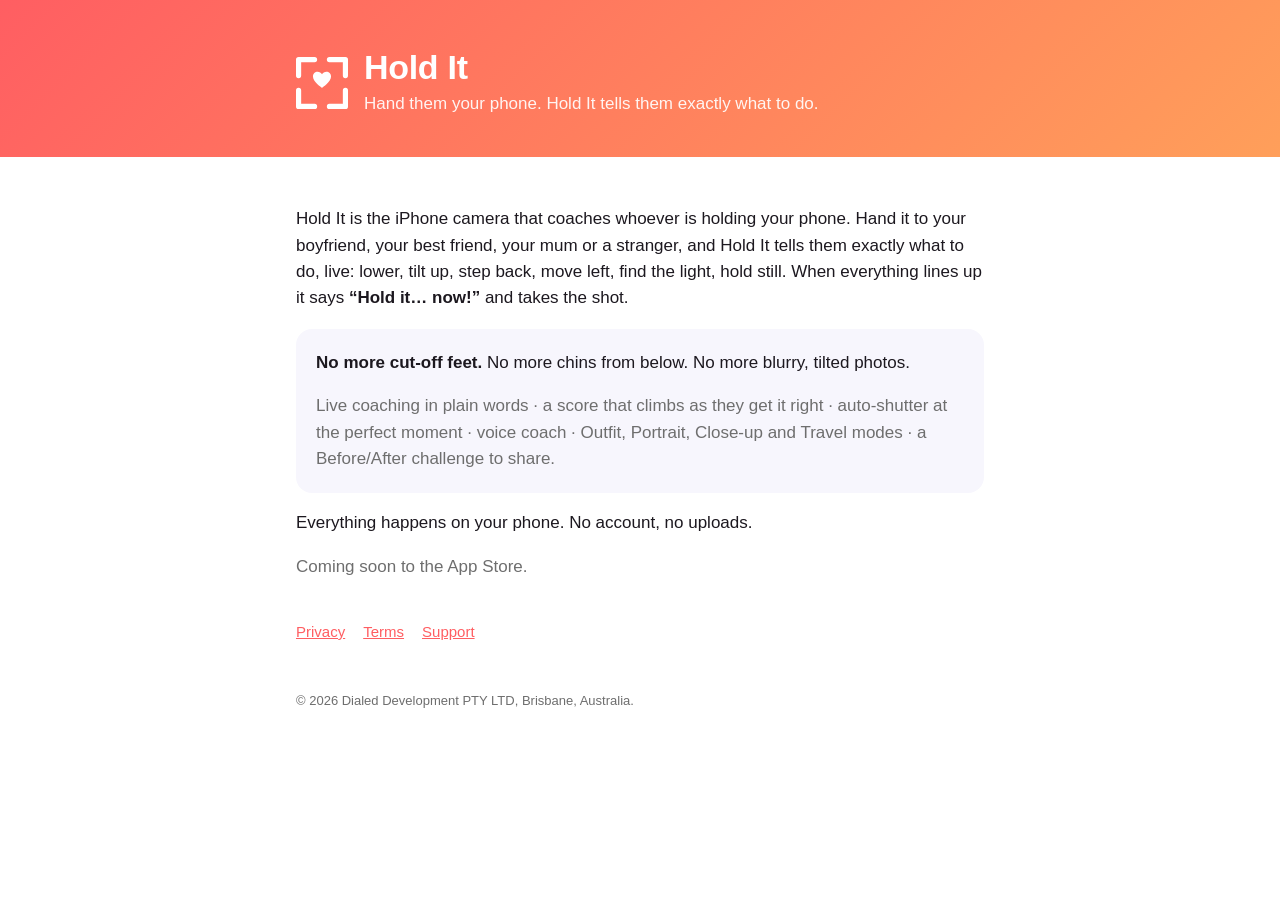
==== index.html @ 219d1981 "Hold It privacy, terms and support pages Co-Authored-By: Claude Opus 5.5 <noreply@anthropic.com>" ====
<!doctype html>
<html lang="en">
<head>
<meta charset="utf-8">
<meta name="viewport" content="width=device-width, initial-scale=1">
<title>Hold It</title>
<meta name="description" content="Hand them your phone. Hold It tells them exactly what to do.">
<link rel="stylesheet" href="style.css">
</head>
<body>
<header><div class="wrap">
<a href="./"><svg class="mark" viewBox="0 0 644 644" aria-hidden="true"><g fill="none" stroke="#fff" stroke-width="64" stroke-linecap="round" stroke-linejoin="round"><path d="M230 32H32V230"/><path d="M414 32H612V230"/><path d="M230 612H32V414"/><path d="M414 612H612V414"/></g><path fill="#fff" d="M322 381c-8-6-112-74-112-140 0-35 26-59 57-59 24 0 44 14 55 33 11-19 31-33 55-33 31 0 57 24 57 59 0 66-104 134-112 140z"/></svg></a>
<div><h1>Hold It</h1><p>Hand them your phone. Hold It tells them exactly what to do.</p></div>
</div></header>
<main><div class="wrap">
<p>Hold It is the iPhone camera that coaches whoever is holding your phone. Hand it to your boyfriend, your best friend, your mum or a stranger, and Hold It tells them exactly what to do, live: lower, tilt up, step back, move left, find the light, hold still. When everything lines up it says <strong>“Hold it… now!”</strong> and takes the shot.</p>
<div class="card">
<p><strong>No more cut-off feet.</strong> No more chins from below. No more blurry, tilted photos.</p>
<p class="muted">Live coaching in plain words · a score that climbs as they get it right · auto-shutter at the perfect moment · voice coach · Outfit, Portrait, Close-up and Travel modes · a Before/After challenge to share.</p>
</div>
<p>Everything happens on your phone. No account, no uploads.</p>
<p class="muted">Coming soon to the App Store.</p>
<nav><a href="privacy/">Privacy</a><a href="terms/">Terms</a><a href="support/">Support</a></nav>
</div></main>
<footer><div class="wrap">© 2026 Dialed Development PTY LTD, Brisbane, Australia.</div></footer>
</body>
</html>
---- style.css ----
:root { --ink:#1C181F; --grey:#6E6E6E; --card:#F7F6FD; --coral:#FF5E62; --peach:#FF9F5A; --bg:#FFFFFF; }
@media (prefers-color-scheme: dark) { :root { --ink:#F5F4F7; --grey:#A09DA6; --card:#1B1A1F; --bg:#0E0D10; } }
* { box-sizing: border-box; }
body { margin:0; background:var(--bg); color:var(--ink); font: 17px/1.55 -apple-system, BlinkMacSystemFont, "SF Pro Text", "Segoe UI", Roboto, Helvetica, Arial, sans-serif; }
header { background: linear-gradient(135deg, var(--coral), var(--peach)); color:#fff; padding: 48px 0 40px; }
.wrap { max-width: 720px; margin: 0 auto; padding: 0 16px; }
header .wrap { display:flex; align-items:center; gap:16px; }
header a { color:#fff; text-decoration:none; }
.mark { width:52px; height:52px; flex:none; display:block; }
h1 { font-size: 34px; font-weight: 600; margin: 0; letter-spacing:-0.3px; line-height:1.15; }
header p { margin: 4px 0 0; opacity: .92; }
main { padding: 32px 0 48px; }
h2 { font-size: 22px; font-weight: 600; margin: 32px 0 8px; }
.muted { color: var(--grey); }
.card { background: var(--card); border-radius: 16px; padding: 4px 20px; margin: 16px 0; }
nav { display:flex; gap:18px; flex-wrap:wrap; margin-top: 40px; font-size: 15px; }
a { color: var(--coral); }
footer { color: var(--grey); font-size: 13px; padding: 0 0 48px; }
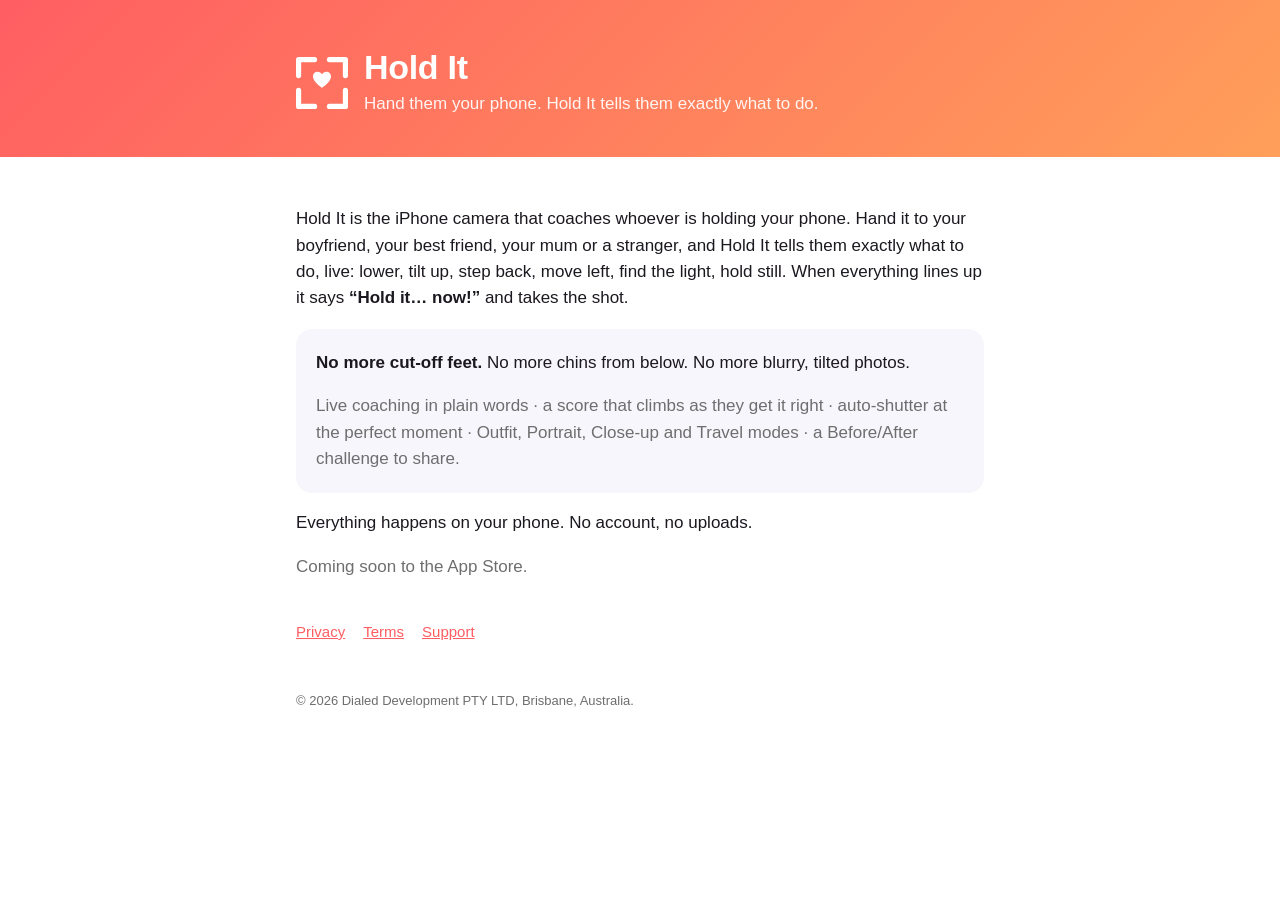
==== commit 79116778: "Home page: remove voice coach Co-Authored-By: Claude Opus 5.5 <noreply@anthropic.com>" ====
--- a/index.html
+++ b/index.html
@@ -16,7 +16,7 @@
 <p>Hold It is the iPhone camera that coaches whoever is holding your phone. Hand it to your boyfriend, your best friend, your mum or a stranger, and Hold It tells them exactly what to do, live: lower, tilt up, step back, move left, find the light, hold still. When everything lines up it says <strong>“Hold it… now!”</strong> and takes the shot.</p>
 <div class="card">
 <p><strong>No more cut-off feet.</strong> No more chins from below. No more blurry, tilted photos.</p>
-<p class="muted">Live coaching in plain words · a score that climbs as they get it right · auto-shutter at the perfect moment · voice coach · Outfit, Portrait, Close-up and Travel modes · a Before/After challenge to share.</p>
+<p class="muted">Live coaching in plain words · a score that climbs as they get it right · auto-shutter at the perfect moment · Outfit, Portrait, Close-up and Travel modes · a Before/After challenge to share.</p>
 </div>
 <p>Everything happens on your phone. No account, no uploads.</p>
 <p class="muted">Coming soon to the App Store.</p>
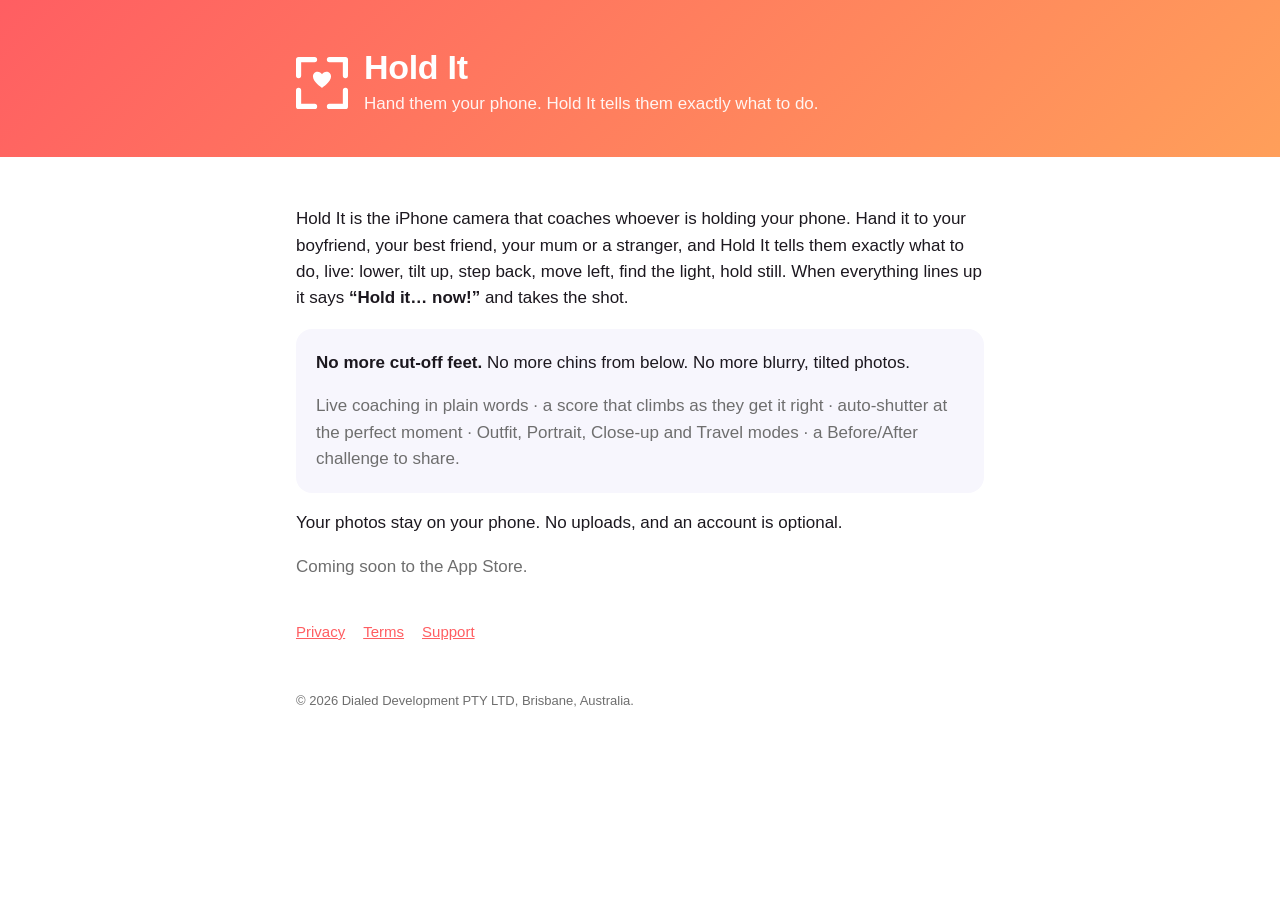
==== commit f607e0fa: "Privacy, terms and support: optional accounts and sign-in" ====
--- a/index.html
+++ b/index.html
@@ -18,7 +18,7 @@
 <p><strong>No more cut-off feet.</strong> No more chins from below. No more blurry, tilted photos.</p>
 <p class="muted">Live coaching in plain words · a score that climbs as they get it right · auto-shutter at the perfect moment · Outfit, Portrait, Close-up and Travel modes · a Before/After challenge to share.</p>
 </div>
-<p>Everything happens on your phone. No account, no uploads.</p>
+<p>Your photos stay on your phone. No uploads, and an account is optional.</p>
 <p class="muted">Coming soon to the App Store.</p>
 <nav><a href="privacy/">Privacy</a><a href="terms/">Terms</a><a href="support/">Support</a></nav>
 </div></main>
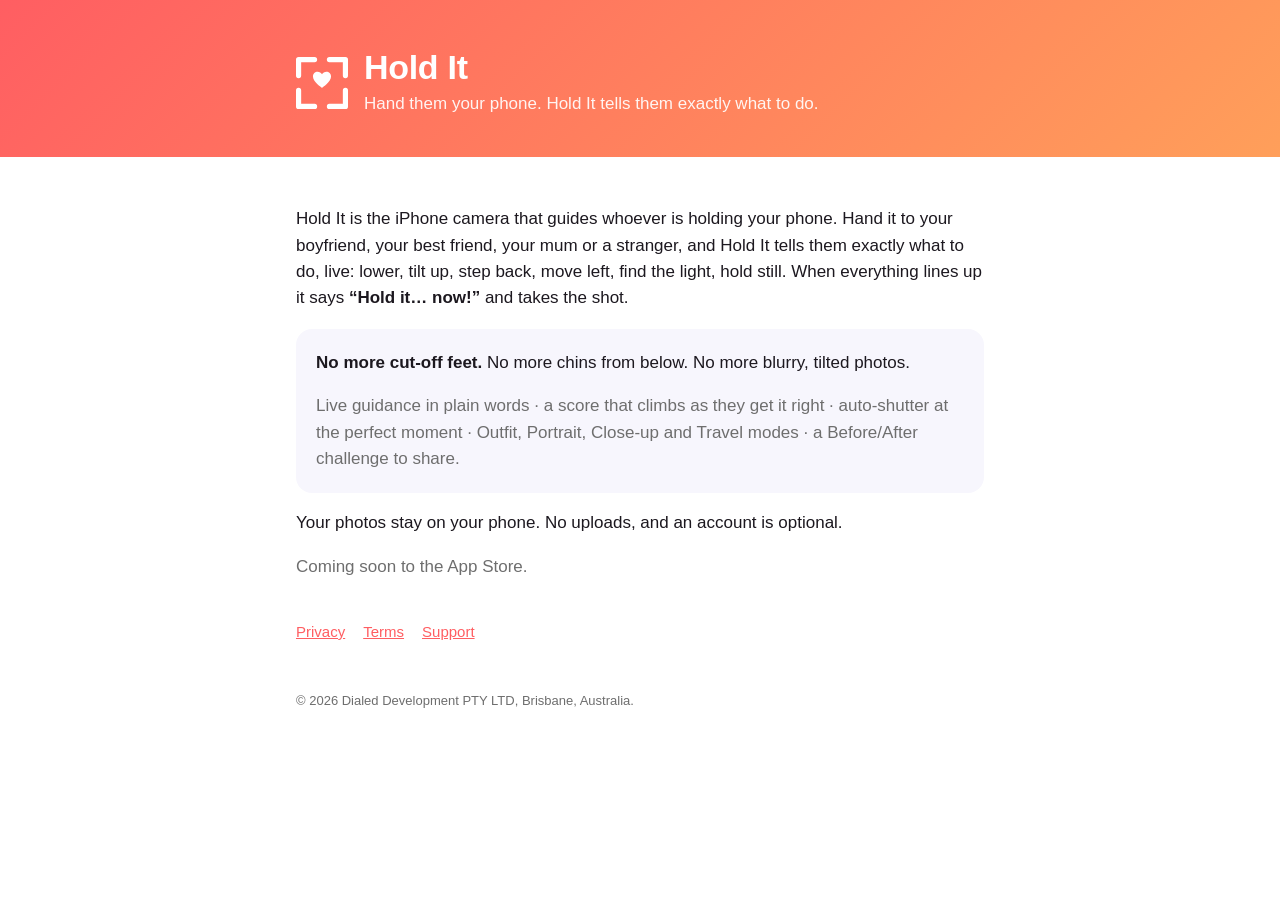
==== commit 5fd994e2: "Say guide instead of coach" ====
--- a/index.html
+++ b/index.html
@@ -13,10 +13,10 @@
 <div><h1>Hold It</h1><p>Hand them your phone. Hold It tells them exactly what to do.</p></div>
 </div></header>
 <main><div class="wrap">
-<p>Hold It is the iPhone camera that coaches whoever is holding your phone. Hand it to your boyfriend, your best friend, your mum or a stranger, and Hold It tells them exactly what to do, live: lower, tilt up, step back, move left, find the light, hold still. When everything lines up it says <strong>“Hold it… now!”</strong> and takes the shot.</p>
+<p>Hold It is the iPhone camera that guides whoever is holding your phone. Hand it to your boyfriend, your best friend, your mum or a stranger, and Hold It tells them exactly what to do, live: lower, tilt up, step back, move left, find the light, hold still. When everything lines up it says <strong>“Hold it… now!”</strong> and takes the shot.</p>
 <div class="card">
 <p><strong>No more cut-off feet.</strong> No more chins from below. No more blurry, tilted photos.</p>
-<p class="muted">Live coaching in plain words · a score that climbs as they get it right · auto-shutter at the perfect moment · Outfit, Portrait, Close-up and Travel modes · a Before/After challenge to share.</p>
+<p class="muted">Live guidance in plain words · a score that climbs as they get it right · auto-shutter at the perfect moment · Outfit, Portrait, Close-up and Travel modes · a Before/After challenge to share.</p>
 </div>
 <p>Your photos stay on your phone. No uploads, and an account is optional.</p>
 <p class="muted">Coming soon to the App Store.</p>
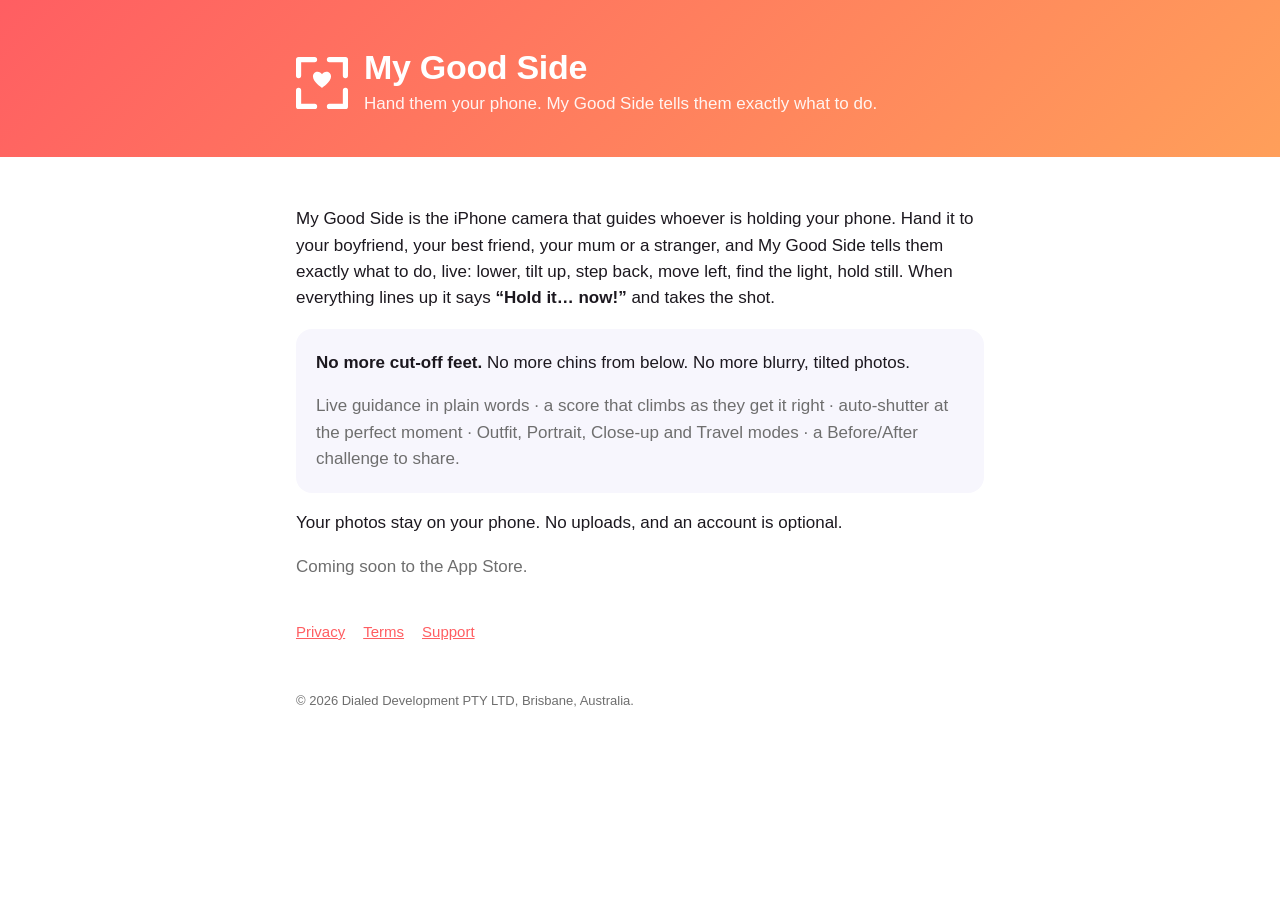
==== commit 4a022042: "Rename to My Good Side Co-Authored-By: Claude Opus 5.5 <noreply@anthropic.com>" ====
--- a/index.html
+++ b/index.html
@@ -3,17 +3,17 @@
 <head>
 <meta charset="utf-8">
 <meta name="viewport" content="width=device-width, initial-scale=1">
-<title>Hold It</title>
-<meta name="description" content="Hand them your phone. Hold It tells them exactly what to do.">
+<title>My Good Side</title>
+<meta name="description" content="Hand them your phone. My Good Side tells them exactly what to do.">
 <link rel="stylesheet" href="style.css">
 </head>
 <body>
 <header><div class="wrap">
 <a href="./"><svg class="mark" viewBox="0 0 644 644" aria-hidden="true"><g fill="none" stroke="#fff" stroke-width="64" stroke-linecap="round" stroke-linejoin="round"><path d="M230 32H32V230"/><path d="M414 32H612V230"/><path d="M230 612H32V414"/><path d="M414 612H612V414"/></g><path fill="#fff" d="M322 381c-8-6-112-74-112-140 0-35 26-59 57-59 24 0 44 14 55 33 11-19 31-33 55-33 31 0 57 24 57 59 0 66-104 134-112 140z"/></svg></a>
-<div><h1>Hold It</h1><p>Hand them your phone. Hold It tells them exactly what to do.</p></div>
+<div><h1>My Good Side</h1><p>Hand them your phone. My Good Side tells them exactly what to do.</p></div>
 </div></header>
 <main><div class="wrap">
-<p>Hold It is the iPhone camera that guides whoever is holding your phone. Hand it to your boyfriend, your best friend, your mum or a stranger, and Hold It tells them exactly what to do, live: lower, tilt up, step back, move left, find the light, hold still. When everything lines up it says <strong>“Hold it… now!”</strong> and takes the shot.</p>
+<p>My Good Side is the iPhone camera that guides whoever is holding your phone. Hand it to your boyfriend, your best friend, your mum or a stranger, and My Good Side tells them exactly what to do, live: lower, tilt up, step back, move left, find the light, hold still. When everything lines up it says <strong>“Hold it… now!”</strong> and takes the shot.</p>
 <div class="card">
 <p><strong>No more cut-off feet.</strong> No more chins from below. No more blurry, tilted photos.</p>
 <p class="muted">Live guidance in plain words · a score that climbs as they get it right · auto-shutter at the perfect moment · Outfit, Portrait, Close-up and Travel modes · a Before/After challenge to share.</p>
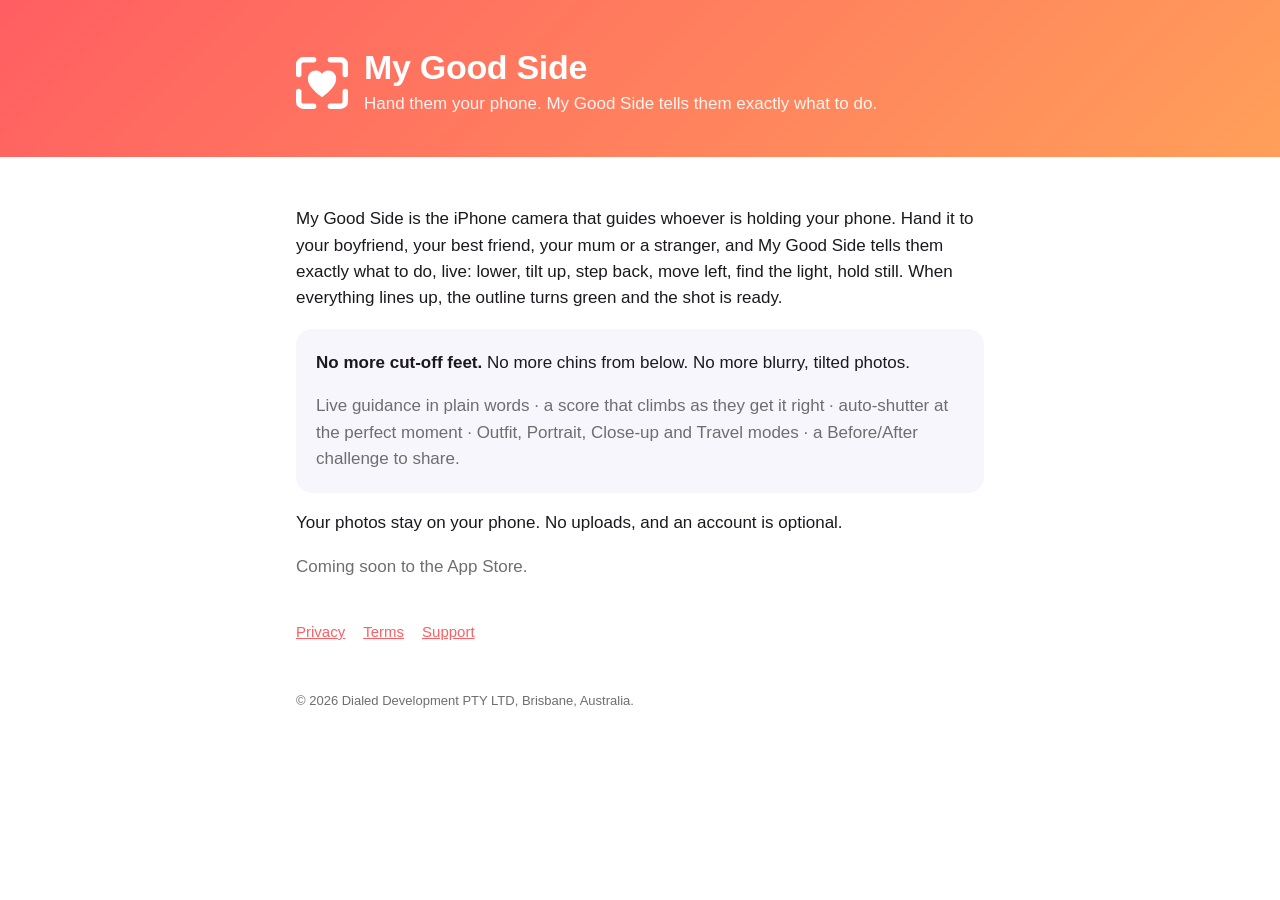
==== commit d058145c: "Use the new logo and describe the green outline Co-Authored-By: Claude Opus 5.5 <noreply@anthropic.c" ====
--- a/index.html
+++ b/index.html
@@ -9,11 +9,11 @@
 </head>
 <body>
 <header><div class="wrap">
-<a href="./"><svg class="mark" viewBox="0 0 644 644" aria-hidden="true"><g fill="none" stroke="#fff" stroke-width="64" stroke-linecap="round" stroke-linejoin="round"><path d="M230 32H32V230"/><path d="M414 32H612V230"/><path d="M230 612H32V414"/><path d="M414 612H612V414"/></g><path fill="#fff" d="M322 381c-8-6-112-74-112-140 0-35 26-59 57-59 24 0 44 14 55 33 11-19 31-33 55-33 31 0 57 24 57 59 0 66-104 134-112 140z"/></svg></a>
+<a href="./"><svg class="mark" viewBox="177 177 670 670" aria-hidden="true"><g fill="none" stroke="#fff" stroke-width="70" stroke-linecap="round" stroke-linejoin="round"><path d="M212 404V272A60 60 0 0 1 272 212H404"/><path d="M620 212H752A60 60 0 0 1 812 272V404"/><path d="M212 620V752A60 60 0 0 0 272 812H404"/><path d="M620 812H752A60 60 0 0 0 812 752V620"/></g><path fill="#fff" transform="translate(512 522) scale(.86) translate(-512 -520)" d="M512 720C380 620 300 540 300 440C300 370 355 320 420 320C460 320 495 340 512 372C529 340 564 320 604 320C669 320 724 370 724 440C724 540 644 620 512 720Z"/></svg></a>
 <div><h1>My Good Side</h1><p>Hand them your phone. My Good Side tells them exactly what to do.</p></div>
 </div></header>
 <main><div class="wrap">
-<p>My Good Side is the iPhone camera that guides whoever is holding your phone. Hand it to your boyfriend, your best friend, your mum or a stranger, and My Good Side tells them exactly what to do, live: lower, tilt up, step back, move left, find the light, hold still. When everything lines up it says <strong>“Hold it… now!”</strong> and takes the shot.</p>
+<p>My Good Side is the iPhone camera that guides whoever is holding your phone. Hand it to your boyfriend, your best friend, your mum or a stranger, and My Good Side tells them exactly what to do, live: lower, tilt up, step back, move left, find the light, hold still. When everything lines up, the outline turns green and the shot is ready.</p>
 <div class="card">
 <p><strong>No more cut-off feet.</strong> No more chins from below. No more blurry, tilted photos.</p>
 <p class="muted">Live guidance in plain words · a score that climbs as they get it right · auto-shutter at the perfect moment · Outfit, Portrait, Close-up and Travel modes · a Before/After challenge to share.</p>
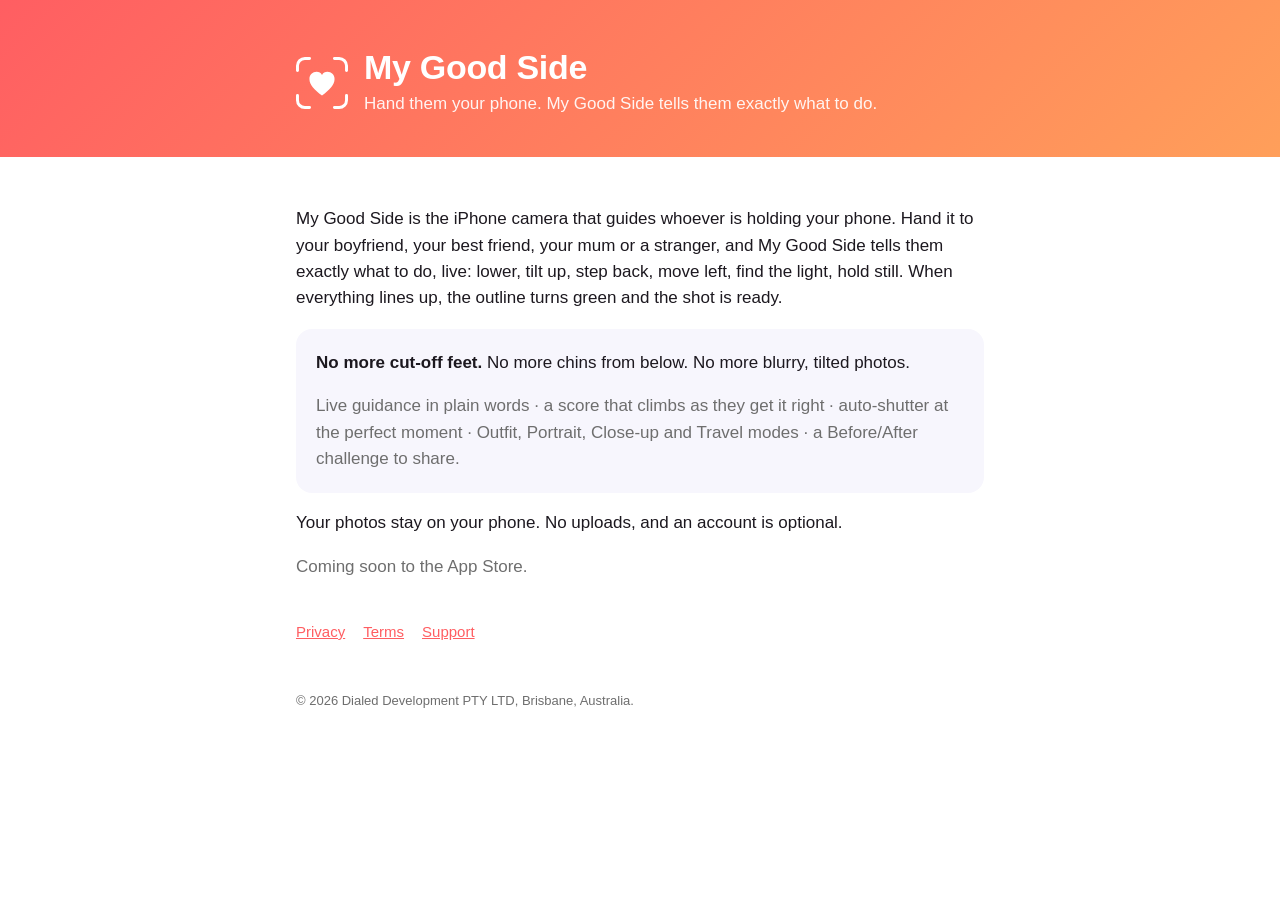
==== commit 38504408: "Use the new logo frame and explain the new photo rules Co-Authored-By: Claude Opus 5.5 <noreply@anth" ====
--- a/index.html
+++ b/index.html
@@ -9,7 +9,7 @@
 </head>
 <body>
 <header><div class="wrap">
-<a href="./"><svg class="mark" viewBox="177 177 670 670" aria-hidden="true"><g fill="none" stroke="#fff" stroke-width="70" stroke-linecap="round" stroke-linejoin="round"><path d="M212 404V272A60 60 0 0 1 272 212H404"/><path d="M620 212H752A60 60 0 0 1 812 272V404"/><path d="M212 620V752A60 60 0 0 0 272 812H404"/><path d="M620 812H752A60 60 0 0 0 812 752V620"/></g><path fill="#fff" transform="translate(512 522) scale(.86) translate(-512 -520)" d="M512 720C380 620 300 540 300 440C300 370 355 320 420 320C460 320 495 340 512 372C529 340 564 320 604 320C669 320 724 370 724 440C724 540 644 620 512 720Z"/></svg></a>
+<a href="./"><svg class="mark" viewBox="134.5 134.5 755 755" aria-hidden="true"><g fill="none" stroke="#fff" stroke-width="43" stroke-linecap="round" stroke-linejoin="round"><path d="M156 331V263A107 107 0 0 1 263 156H331"/><path d="M693 156H761A107 107 0 0 1 868 263V331"/><path d="M868 693V761A107 107 0 0 1 761 868H693"/><path d="M331 868H263A107 107 0 0 1 156 761V693"/></g><path fill="#fff" transform="translate(512 522) scale(.86) translate(-512 -520)" d="M512 720C380 620 300 540 300 440C300 370 355 320 420 320C460 320 495 340 512 372C529 340 564 320 604 320C669 320 724 370 724 440C724 540 644 620 512 720Z"/></svg></a>
 <div><h1>My Good Side</h1><p>Hand them your phone. My Good Side tells them exactly what to do.</p></div>
 </div></header>
 <main><div class="wrap">
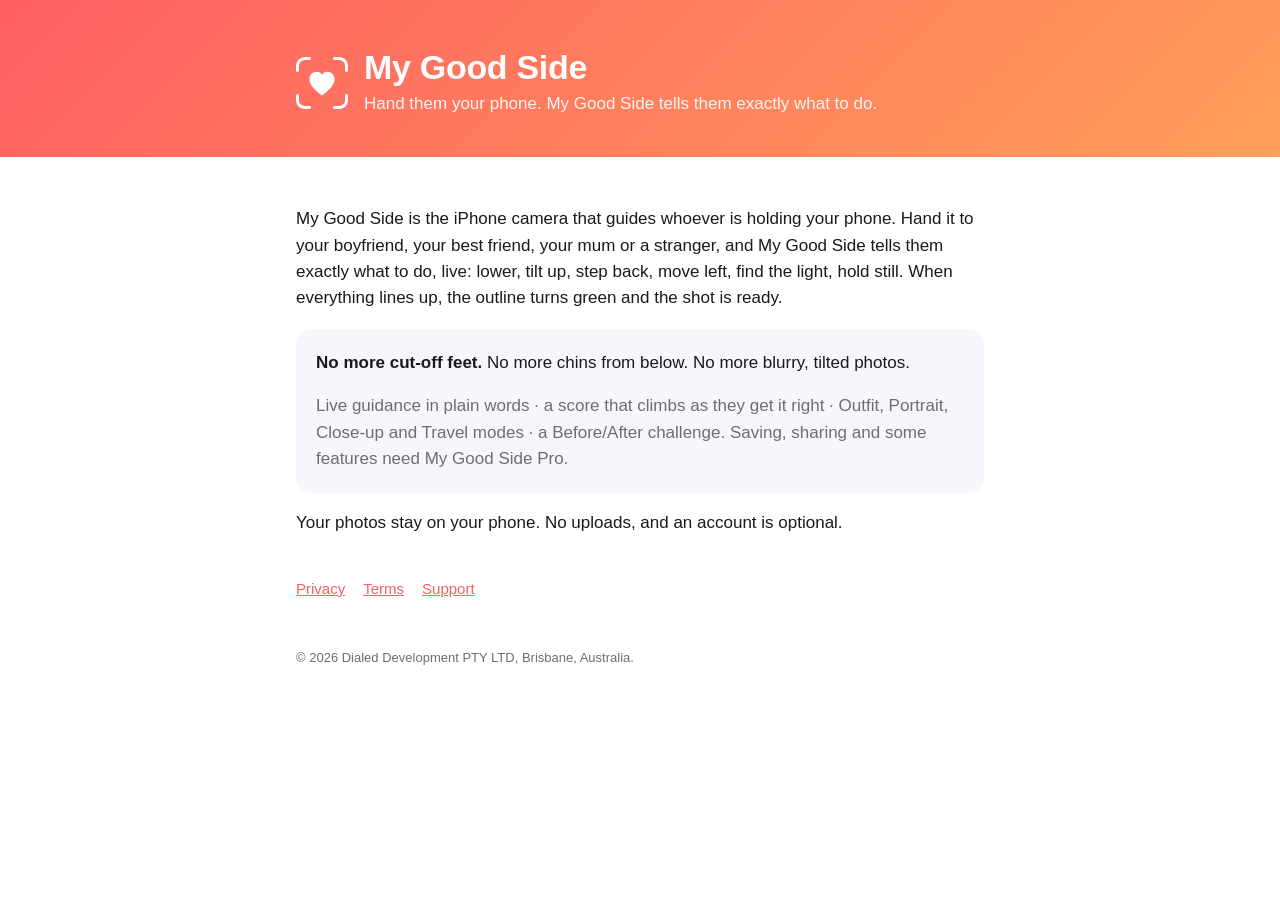
==== commit 6672c7a3: "Match the home page to what the app does Co-Authored-By: Claude Opus 5.5 <noreply@anthropic.com>" ====
--- a/index.html
+++ b/index.html
@@ -16,10 +16,9 @@
 <p>My Good Side is the iPhone camera that guides whoever is holding your phone. Hand it to your boyfriend, your best friend, your mum or a stranger, and My Good Side tells them exactly what to do, live: lower, tilt up, step back, move left, find the light, hold still. When everything lines up, the outline turns green and the shot is ready.</p>
 <div class="card">
 <p><strong>No more cut-off feet.</strong> No more chins from below. No more blurry, tilted photos.</p>
-<p class="muted">Live guidance in plain words · a score that climbs as they get it right · auto-shutter at the perfect moment · Outfit, Portrait, Close-up and Travel modes · a Before/After challenge to share.</p>
+<p class="muted">Live guidance in plain words · a score that climbs as they get it right · Outfit, Portrait, Close-up and Travel modes · a Before/After challenge. Saving, sharing and some features need My Good Side Pro.</p>
 </div>
 <p>Your photos stay on your phone. No uploads, and an account is optional.</p>
-<p class="muted">Coming soon to the App Store.</p>
 <nav><a href="privacy/">Privacy</a><a href="terms/">Terms</a><a href="support/">Support</a></nav>
 </div></main>
 <footer><div class="wrap">© 2026 Dialed Development PTY LTD, Brisbane, Australia.</div></footer>
